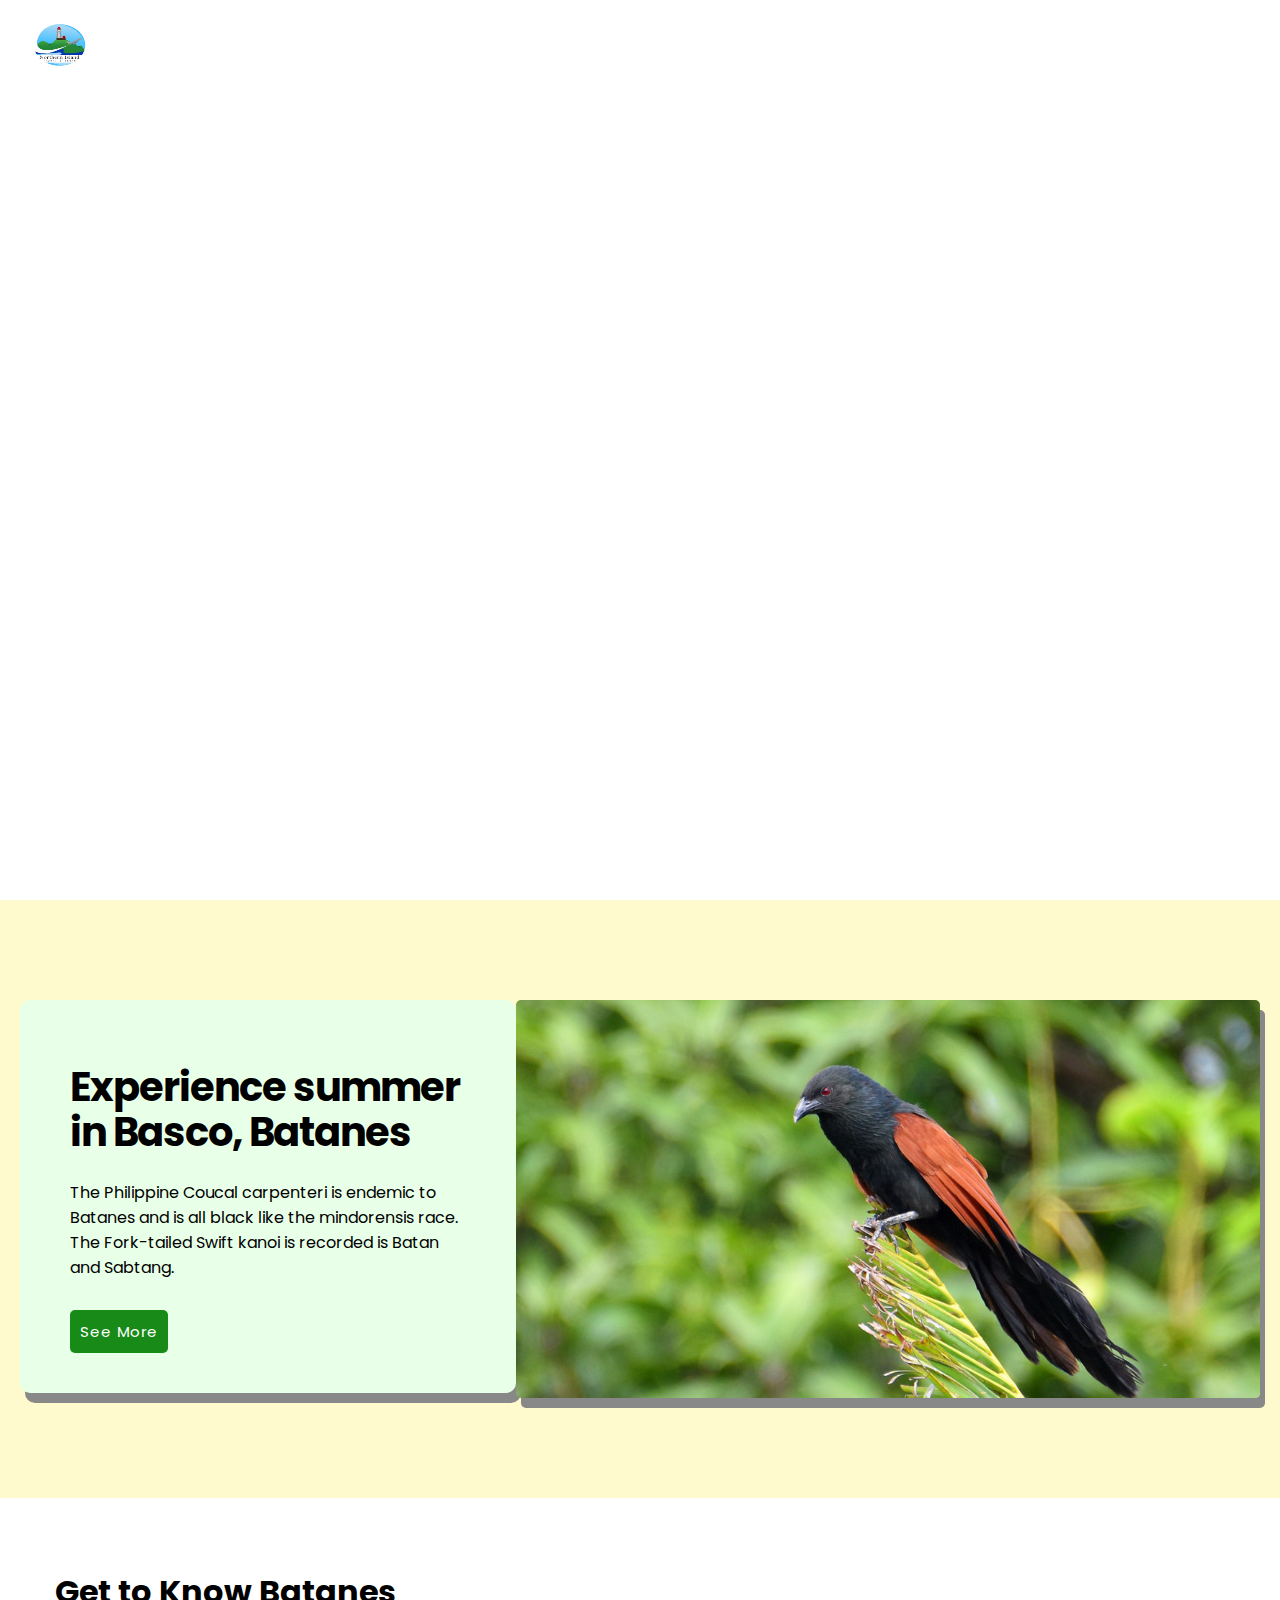
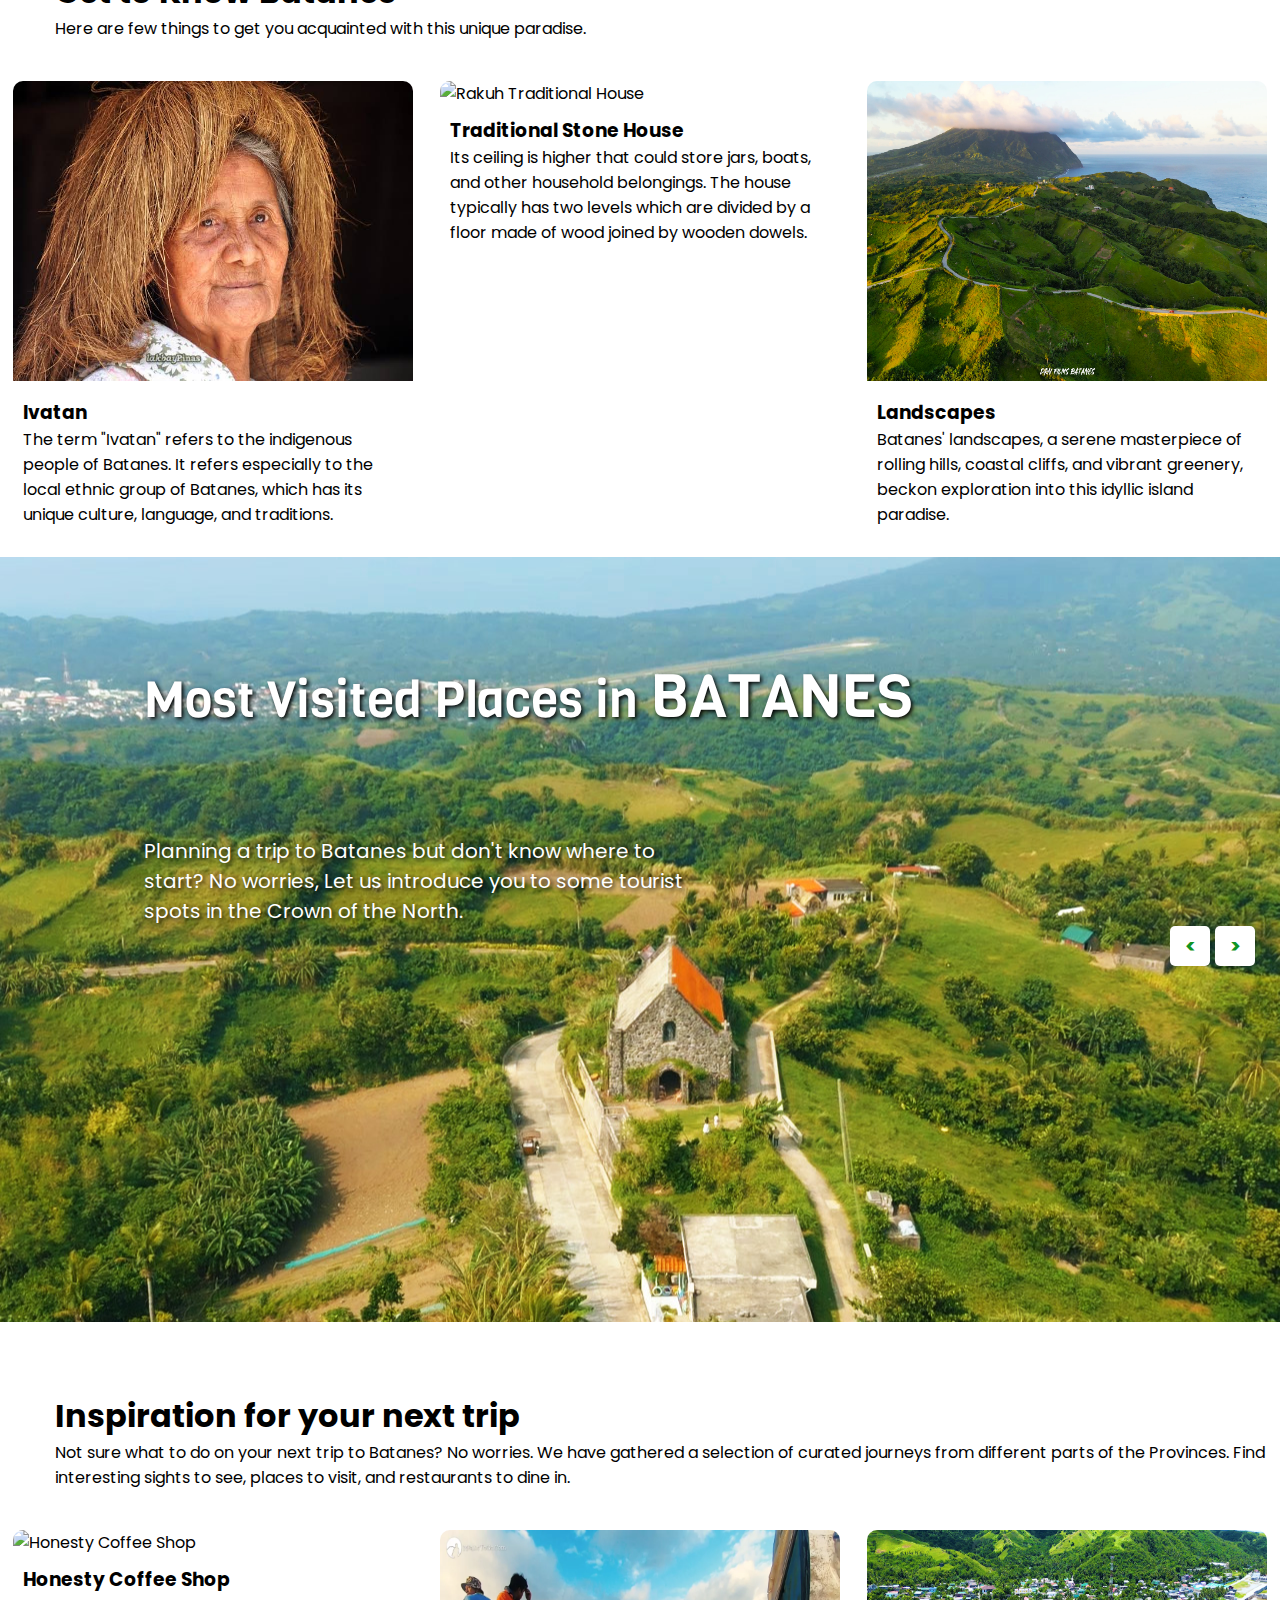
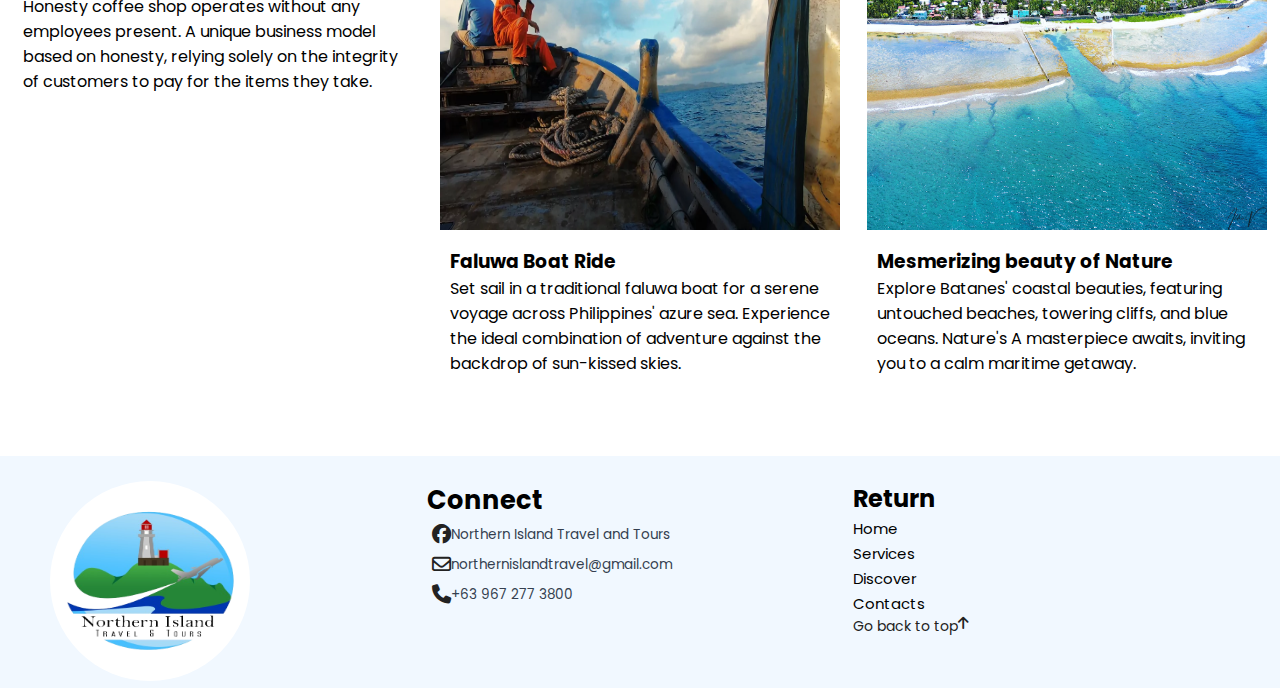
==== index.html @ be134374 "Add files via upload" ====
<!DOCTYPE html>
<html lang="en">

<head>
    <meta charset="UTF-8">
    <meta name="viewport" content="width=device-width, initial-scale=1.0">
    <link rel="icon" href="assets/Inkednorthern_Island__travel_and_tours___logo__1__LI__1_-removebg-preview.png">
    <link rel="stylesheet" href="https://cdnjs.cloudflare.com/ajax/libs/font-awesome/6.5.1/css/all.min.css" />
    <link rel="stylesheet" href="css/general.css">
    <link rel="stylesheet" href="css/index.css">
    <link rel="stylesheet" href="css/footer.css">
    <link rel="stylesheet" href="navbar.css">
    <link rel="stylesheet" href="https://cdn.jsdelivr.net/npm/swiper@11/swiper-bundle.min.css" />
    <script src="script.js" defer></script>
    <title>NORTHERN ISLAND</title>
</head>

<body>
    <nav class="navbar" id="header">
        <div class="navbar-brand">
            <img src="assets/Inkednorthern_Island__travel_and_tours___logo__1__LI__1_-removebg-preview.png" alt="logo"
                class="logo">
            <div class="brand-title">
                <h1>NORTHERN ISLAND</h1>
                <p>Travel and Tours</p>
            </div>
        </div>

        <a href="#" class="toggle-button">
            <span class="bar"></span>
            <span class="bar"></span>
            <span class="bar"></span>
        </a>
        <div class="navbar-links">
            <ul>
                <li><a href="index.html" class="navbtn">HOME</a></li>
                <li><a href="services.html" class="navbtn">SERVICES</a></li>
                <li><a href="contacts.html" class="navbtn">CONTACTS</a></li>
                <li>
                    <a href="#" class="navbtn">DISCOVER</a>
                    <ul class="dropdown" id="dropdown">
                        <li><a href="discover.html" id="dropdown1" class="navbtn">Cafe</a></li>
                        <li><a href="discover-2.html" id="dropdown2" class="navbtn">Foods</a></li>
                    </ul>
                </li>
            </ul>
        </div>
    </nav>


    <div class="hero">
        <video autoplay loop muted src="assets/1227.mp4" class="bg-video"></video>
        <div>
            <h1>
                BATANES
            </h1>
            <p>Home of the winds and waves</p>
        </div>
    </div>
    <div class="places-to-go">
        <img class="animalholder" src="assets/PICTURES/Untitled design.png" alt="Philippine Coucal carpenteri" />
        <div class="infohold">
            <h3>Experience summer in Basco, Batanes</h3>
            <div class="infoaboutbirdie">
                The Philippine Coucal carpenteri is endemic to Batanes and is all
                black like the mindorensis race. The Fork-tailed Swift kanoi is
                recorded is Batan and Sabtang.
            </div>
            <a href="https://avibase.bsc-eoc.org/species.jsp?avibaseid=AA694535C5F9DAE2" target="_blank"><button
                    class="seemore">See More</button></a>
        </div>
    </div>

    <div class="heading">
        <h1>Get to Know Batanes</h1>
        <p>
            Here are few things to get you acquainted with this unique paradise.
        </p>
    </div>
    <div class="card-container">
        <div class="card card-1">
            <div class="pageCard">
                <img src="assets/Batan_view/ybatan.jpg" alt="Ivatan" />
                <!--<i class="fa-regular fa-heart"></i>-->
            </div>
            <div class="card-detail">
                <h3>Ivatan</h3>
                <p>
                    The term "Ivatan" refers to the indigenous people of Batanes.
                    It refers especially to the local ethnic group of Batanes, which has its unique culture, language, and traditions.
                </p>
            </div>
        </div>
        <div class="card card-2">
            <div class="pageCard">
                <img src="assets/sabtang-island.jpg" alt="Rakuh Traditional House" />
                <!--<i class="fa-regular fa-heart"></i>-->
            </div>
            <div class="card-detail">
                <h3> Traditional Stone House</h3>
                <p>
                    Its ceiling is higher that could store jars, boats, and other
                    household belongings. The house typically has two levels which
                    are divided by a floor made of wood joined by wooden dowels.
                </p>
            </div>
        </div>

        <div class="card card-3">
            <div class="pageCard">
                <img src="assets/Batan_view/mahatao.jpg" alt="Mahatao" />
                <!--<i class="fa-regular fa-heart"></i>-->
            </div>
            <div class="card-detail">
                <h3>Landscapes</h3>
                <p>
                    Batanes' landscapes, a serene masterpiece of rolling hills,
                    coastal cliffs, and vibrant greenery, beckon exploration into
                    this idyllic island paradise.
                </p>
            </div>
        </div>
    </div>

    <div class="placestogoforreal" id="backgroundcon">
        <div class="main-text">Most Visited Places in <span>BATANES</span></div>
        <div class="paragraph-3rdsec">
            Planning a trip to Batanes but don't know where to start? No worries,
            Let us introduce you to some tourist spots in the Crown of
            the North.
        </div>

        <div class="slider">
            <div class="list">
                <div class="item"></div>
                <div class="item"></div>
                <div class="item"></div>
                <div class="item"></div>
            </div>
            <div class="buttons">
                <button id="prev">&#60;</button>
                <button id="next">&#62;</button>
            </div>
        </div>
    </div>

    <div class="heading">
        <h1>Inspiration for your next trip
        </h1>
        <p>
            Not sure what to do on your next trip to Batanes? No worries. We have gathered a selection of curated
            journeys from different parts of the Provinces. Find interesting sights to see, places to visit, and
            restaurants to dine in.
        </p>
    </div>


    <div class="card-container">
        <div class="card card-1">
            <div class="pageCard">
                <img src="assets/Batan_view/Honnesty_Coffee_Shop.jpg" alt="Honesty Coffee Shop" />
                <!--<i class="fa-regular fa-heart"></i>-->
            </div>
            <div class="card-detail">
                <h3>Honesty Coffee Shop</h3>
                <p>
                    Honesty coffee shop operates without any employees present. A unique business
                    model based on honesty, relying solely on the integrity of customers to pay for the items they take. 
                </p>
            </div>
        </div>
        <div class="card card-2">
            <div class="pageCard-container">
                <div class="pageCard">
                    <img src="assets/Batan_view/falowaboat.webp" alt="Faluwa Boat Ride" />
                    <!--<i class="fa-regular fa-heart"></i>-->
                </div>
                <div class="card-detail">
                    <h3>Faluwa Boat Ride</h3>
                    <p>
                        Set sail in a traditional faluwa boat for a serene voyage across Philippines' azure sea.
                        Experience the ideal combination of adventure against the backdrop of sun-kissed skies.
                    </p>
                </div>
            </div>
        </div>
        <div class="card card-3">
            <div class="pageCard-container">
                <div class="pageCard">
                    <img src="assets/Batan_view/karagatam5.jpg" alt="Coastline" />
                    <!--<i class="fa-regular fa-heart"></i>-->
                </div>
                <div class="card-detail">
                    <h3>Mesmerizing beauty of Nature</h3>
                    <p>
                        Explore Batanes' coastal beauties, featuring untouched beaches, towering cliffs, and blue oceans.
                        Nature's A masterpiece awaits, inviting you to a calm maritime getaway.
                        
                    </p>
                </div>
            </div>
        </div>
    </div>
    

    <footer class="grid footer">
        <span class="logo-container">
        <img src="assets/Inkednorthern_Island__travel_and_tours___logo__1__LI__1_-removebg-preview.png" alt="logo"
          class="logo" />
        </span>
        <span class="connect">
          <h3>Connect</h3>
          <div class="contacts">
            <a href="https://www.facebook.com/northernislandtravelandtours" class="icon" target="_blank">
              <i class="fa-brands fa-facebook"></i>
              <p>Northern Island Travel and Tours</p>
            </a>
            <a href="mailto:northernislandtravel@gmail.com" class="icon">
              <i class="fa-regular fa-envelope"></i>
              <p>northernislandtravel@gmail.com</p>
            </a>
            <a href="tel:+63 967 277 3800" class="icon">
              <i class="fa-solid fa-phone"></i>
              <p>+63 967 277 3800</p>
            </a>
          </div>
        </span>
       
        <span class="footer-navigation">
          <h2>Return</h2>
          <ul>
            <li><a href="index.html">Home</a></li>
            <li><a href="services.html">Services</a></li>
            <li><a href="discover.html">Discover</a></li>
            <li><a href="contacts.html">Contacts</a></li>
            <a href="#top" class="to-top">
                <p>Go back to top</p>
                <i class="fa-solid fa-arrow-up"></i>
              </a>
          </ul>
        </span>
        
      </footer>
      <!-- FOOTER-END -->


      <!--<div class="map">
        <iframe
          src="https://www.google.com/maps/embed?pb=!1m14!1m8!1m3!1d477758.9539841736!2d121.5779494!3d20.6902435!3m2!1i1024!2i768!4f13.1!3m3!1m2!1s0x3479eeabb11a099d%3A0x997d76a08ce8079f!2sBatanes!5e0!3m2!1sen!2sph!4v1705649839752!5m2!1sen!2sph"
          width="500" height="300" style="border:0;" allowfullscreen="" loading="lazy"
          referrerpolicy="no-referrer-when-downgrade"></iframe>
      </div>-->
</body>

</html>
---- css/general.css ----
@import url('https://fonts.googleapis.com/css2?family=Poppins&display=swap');
@import url('https://fonts.googleapis.com/css2?family=Poppins&family=Ultra&display=swap');
@import url('https://fonts.googleapis.com/css2?family=Poppins&family=Ultra&family=Viga&display=swap');
@import url('https://fonts.googleapis.com/css2?family=Montserrat+Alternates&display=swap');

*{
    box-sizing: border-box;
    padding: 0%;
    margin: 0%;
    font-family: 'Poppins', sans-serif;
}
body{
    display: flex;
    flex-direction: column;
}

body::-webkit-scrollbar {
    margin: 0rem;
}
---- css/index.css ----
.hero{
    width: 100%;
    height:100vh;
    position: relative;
    padding: 0.5%;
    display: flex;
    align-items: center;
    justify-content: center;
    color: white;
}

.hero div h1,
.hero div p {
    text-align: center;
}

.hero div h1 {
    font-size: 9rem;
    margin-bottom: -30px;
    cursor: default;
    font-family: 'Poppins', sans-serif;
    font-family: 'Ultra', serif;
    font-family: 'Viga', sans-serif;
}

.bg-video {
    position: absolute;
    right: 0;
    bottom: 0;
    z-index: -1;
}

@media screen and (min-width: 2080px) {
    .bg-video {
        width: 100%;
    }

    .hero div h1 {
        font-size: 2rem;
        margin-bottom: -30px;
        cursor: default;
        font-family: 'Poppins', sans-serif;
        font-family: 'Ultra', serif;
        font-family: 'Viga', sans-serif;
    }
}

@media screen and (max-width: 800px) {
    .hero div h1 {
        margin-bottom: 0px;
        font-size: 2rem;
        cursor: default;
        font-family: 'Poppins', sans-serif;
        font-family: 'Ultra', serif;
        font-family: 'Viga', sans-serif;
    }

    .hero div p {
        font-size: 1rem;
    }
}


/*experience summer section*/

.places-to-go {
    background-color: lemonchiffon;
    width: 100%;
    padding: 100px 20px;
    text-align: center;
    display: flex;
    flex-direction: row-reverse;
}

.places-to-go h2 {
    font-size: 80px;
    margin-top: 10px;
}

.places-to-go p {
    font-size: 15px;
}

.animalholder {
    width: 60%;
    height: 100%;
    border-radius: 5px;
    z-index: 6;
    box-shadow: 5px 10px #888888;
    flex: 1;
}

.infohold {
    background-color: #e8ffe8;
    border-radius: 10px;
    text-align: start;
    padding: 40px 50px;
    flex: 1;
    z-index: 4;
    height: 100%;
    box-shadow: 5px 10px #888888;
}

.infohold h3 {
    font-size: 40px;
    margin-top: 25px;
    letter-spacing: -1px;
    line-height: 45px;
}

.infohold .infoaboutbirdie {
    margin-top: 25px;
}

.infohold .seemore {
    padding: 10px;
    margin-top: 30px;
    background-color: #178a17;
    border: 0;
    border-radius: 5px;
    font-size: 15px;
    color: white;
    letter-spacing: 1px;
}

@media screen and (max-width: 1200px) {
    .places-to-go {
        flex-direction: column;
    }

    .infohold .seemore {
        margin-bottom: 40px;
    }

    .animalholder {
        width: 100%;
    }

    .infohold h3 {
        font-size: 30px;
        margin-top: 25px;
        letter-spacing: -1px;
    }
}


/* 3 cards */
.heading{
    margin-top: 70px;
    margin-left: 55px;
}
.card-container {
    margin-top: 20px;
    display: flex;
    flex-direction: row;
    justify-content: space-around;
}

.card {
    width: 400px;
    margin: 20px 10px;
    border-radius: 10px 10px 10px 10px;
}

.pageCard img {
    height: 300px;
    width: 400px;
    border-radius: 10px 10px 0px 0px;
}
.card-detail{
    padding: 10px;
}

@media screen and (max-width: 1200px) {
    .card-container {
        display: flex;
        flex-direction: column;
        justify-content: space-around;
    }

    .card {
        margin-left: auto;
        margin-right: auto;
    }


    .pageCard img {
        border-radius: 10px 10px 0px 0px;
    }
}

.placestogoforreal{
    background-image: url('../assets/Batan_view/chgurch.jpg');
    background-position: center;
    width: 100%;
    height: 85vh;
    padding: 0px 20px;
    background-color: rgba(255, 255, 255, 0.2);
    transition: 0.5s;
}

.slider{
    width: 100%;
    height: 700px;
    position: relative;
}

.main-text{
    padding: 8% 10%;
    font-size: 50px;
    color: white;
    font-family: 'Poppins', sans-serif;
    font-family: 'Ultra', serif;
    font-family: 'Viga', sans-serif;
    text-shadow: 2px 2px 4px #000000;
}
.main-text span{
    font-family: 'Poppins', sans-serif;
    font-family: 'Ultra', serif;
    font-family: 'Viga', sans-serif;
    font-size: 60px;
}
.paragraph-3rdsec{
    margin: 0 10%;
    width: 45%;
    font-size: 20px;
    color: white;
    text-shadow: 2px 2px 5px #000000;
}
.buttons button{
    width: 40px;
    height: 40px;
    background-color: white;
    border-radius: 5px;
    color: #109424;
    border: none;
    font-size: 20px;
    margin-right: 5px;
    font-weight: bold;
    
}
.buttons{
    display: flex;
    justify-content: end;
}
@media screen and (max-width: 1200px) {
    .main-text{
        padding: 4% 5%;
        font-size: 30px;
        text-shadow: 2px 2px 4px #000000;
    }
    .main-text span{
        font-size: 40px;
    }
    .paragraph-3rdsec{
        margin: 0 5%;
        width: 70%;
        font-size: 20px;
        color: white;
        text-shadow: 2px 2px 5px #000000;
    }
}
---- css/footer.css ----
.grid{
    margin-top: 50px;
    display: flex;
}
.footer{
    background-color: #F1F8FF;
    padding-top: 25px;
}

.logo-container{
    flex: 1;

}
.footer .logo{
    margin-left: 50px;
    height: 200px;
    width: 200px;
}

.connect{
    flex: 1;
}

.connect h3{
    font-size: 1.6rem;
}

.contacts{
    flex: 1;
    display: flex;
    flex-direction: column;
}

.contacts .icon{
    display: flex;
    align-items: center;
    text-decoration: none;
    color: #222222;
    margin: 5px;
}

.contacts .icon:hover{
    cursor: pointer;
    transform: translateY(-2px);
    transition: 0.3s ease-in-out;
}

.contacts .icon i {
    font-size: 1.2rem;
}

.contacts .icon p{
    font-size: 0.85rem;
    color: #343F4F;
}

.to-top{
    display: flex;
    font-size: 14px;
    text-decoration: none;
    color: #222222;
}
.map{
    grid-column: 7;
    margin-top: 20px;
}
.footer-navigation{
    flex: 1;
}
.footer-navigation ul li{
    list-style-type: none;
}
.footer-navigation ul li a{
    font-size: 15px;
    text-decoration: none;
    color: black;
    transition: 0.5s;
}
.footer-navigation ul li a:hover{
    font-size: 18px;
    border-bottom: 3px solid grey;
}
.to-top:hover{
    font-size: 18px;
    transition: 0.5s;
    border-bottom: 3px solid grey;
}



@media screen and (max-width: 1200px) {
    .grid{
        display: flex;
        flex-direction: column;
        align-items: center;
    }

    .footer-navigation{
        margin-top: 20px;
        margin-bottom: 50px;
    }
}
---- navbar.css ----
.navbar {
    position: fixed;
    top: 0;
    height: 90px;
    left: 0;
    width: 100%;
    display: flex;
    justify-content: space-between;
    align-items: center;
    background-color: #fff;
    background: none;
    color: white;
    padding: 30px;
    z-index: 1000;
}

.navbar-white {
    position: relative;
    width: 100%;
    display: flex;
    justify-content: space-between;
    align-items: center;
    background-color: white;
    color: black;
    padding: 30px;
    z-index: 1000;
}

.logo {
    height: 60px;
    width: 60px;
    margin-right: 10px;
    border-radius: 100%;
    background-color: white;
}

.navbar-brand {
    display: flex;
}

.brand-title {
    display: flex;
    flex-direction: column;
}

.brand-title h1 {
    font-size: 1.5rem;
    margin-bottom: -10px;
    margin-top: 2.5px;
}

.navbar-links {
    height: 190%;
    float: right;
}

.navbar-links ul {
    display: flex;
    margin: 0;
    padding: 0;
}

.navbar-links li {
    list-style: none;
}



.navbar-links-white {
    height: 100%;
    float: right;
}

.navbar-links-white ul {
    display: flex;
    margin: 0;
    padding: 0;
}

.navbar-links-white li {
    list-style: none;
}

.navbtn {
    display: block;
    text-decoration: none;
    color: white;
    padding: 1rem;
}

.navbtn-white {
    display: block;
    text-decoration: none;
    color: black;
    padding: 1rem;
}

.navbar-links li:hover {
    text-decoration: underline;
    color: #fff;
    border-radius: 10px;
    transition: 300ms;
}

.navbar-links-white li:hover {
    text-decoration: underline;
    color: #fff;
    border-radius: 10px;
    transition: 300ms;
}


.toggle-button {
    position: absolute;
    top: .75rem;
    right: 1rem;
    display: none;
    flex-direction: column;
    justify-content: space-between;
    width: 30px;
    height: 21px;
}

ul .dropdown {
    position: absolute;
    z-index: 999;
    display: none;
}

ul li:hover ul.dropdown {
    display: block;
}

ul .dropdown li {
    flex-direction: column;
    margin: 0 auto;
}

.toggle-button .bar {
    height: 3px;
    width: 100%;
    background-color: white;
    border-radius: 10px;
}

@media (max-width: 800px) {
    .navbar {
        padding: 0.75px;
        flex-direction: column;
        align-items: flex-start;
    }

    .toggle-button {
        display: flex;
    }

    .navbar-links {
        display: none;
        width: 100%;
    }

    .navbar-links ul {
        width: 100%;
        flex-direction: column;
    }

    .navbar-links ul li {
        text-align: left;
    }

    .navbar-links ul li a {
        padding: .5rem 1rem;
    }

    .navbar-links.active {
        display: flex;
    }
}
@media (max-width: 800px) {
    .navbar-white {
        padding: 0.75px;
        flex-direction: column;
        align-items: flex-start;
    }

    .toggle-button {
        display: flex;
    }

    .navbar-links-white {
        display: none;
        width: 100%;
    }

    .navbar-links-white ul {
        width: 100%;
        flex-direction: column;
    }

    .navbar-links-white ul li {
        text-align: left;
    }

    .navbar-links-white ul li a {
        padding: .5rem 1rem;
    }

    .navbar-links-white.active {
        display: flex;
    }
    .toggle-button .bar {
        height: 3px;
        width: 100%;
        background-color: black;
        border-radius: 10px;
    }
}
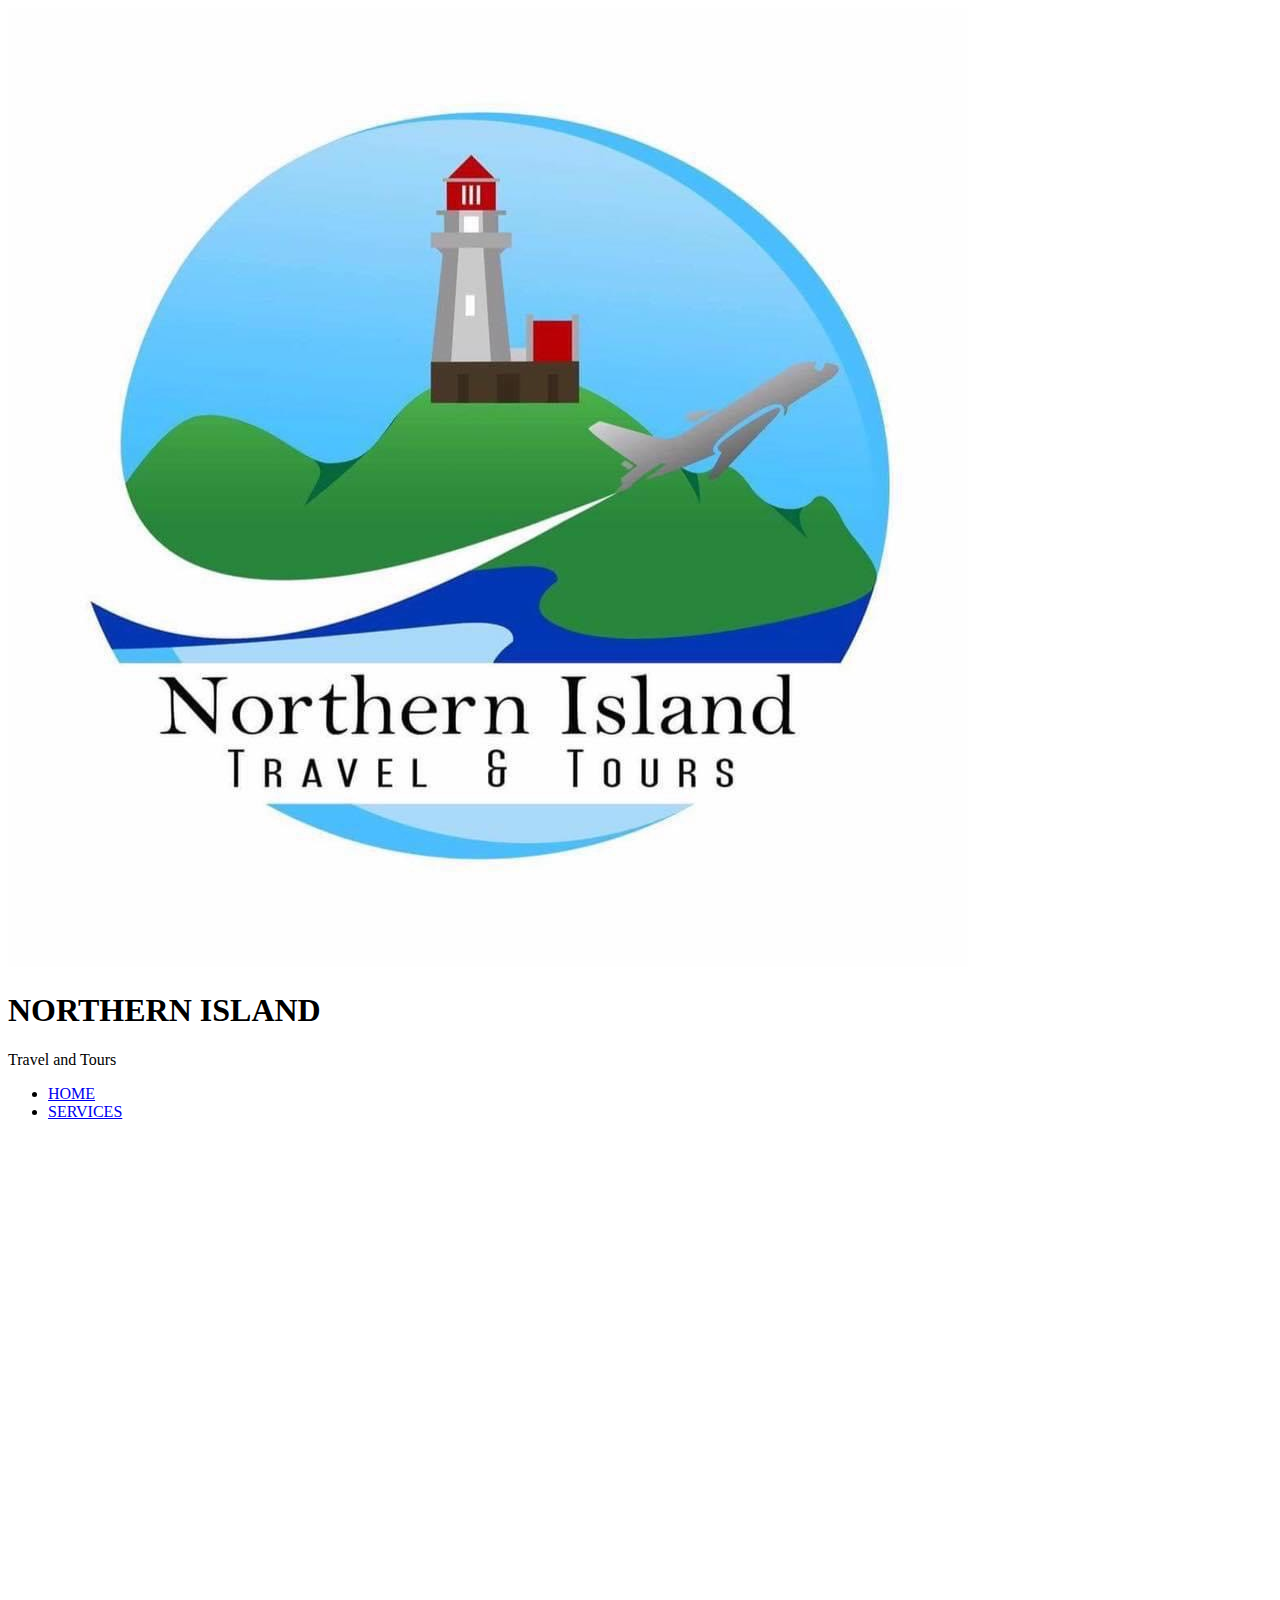
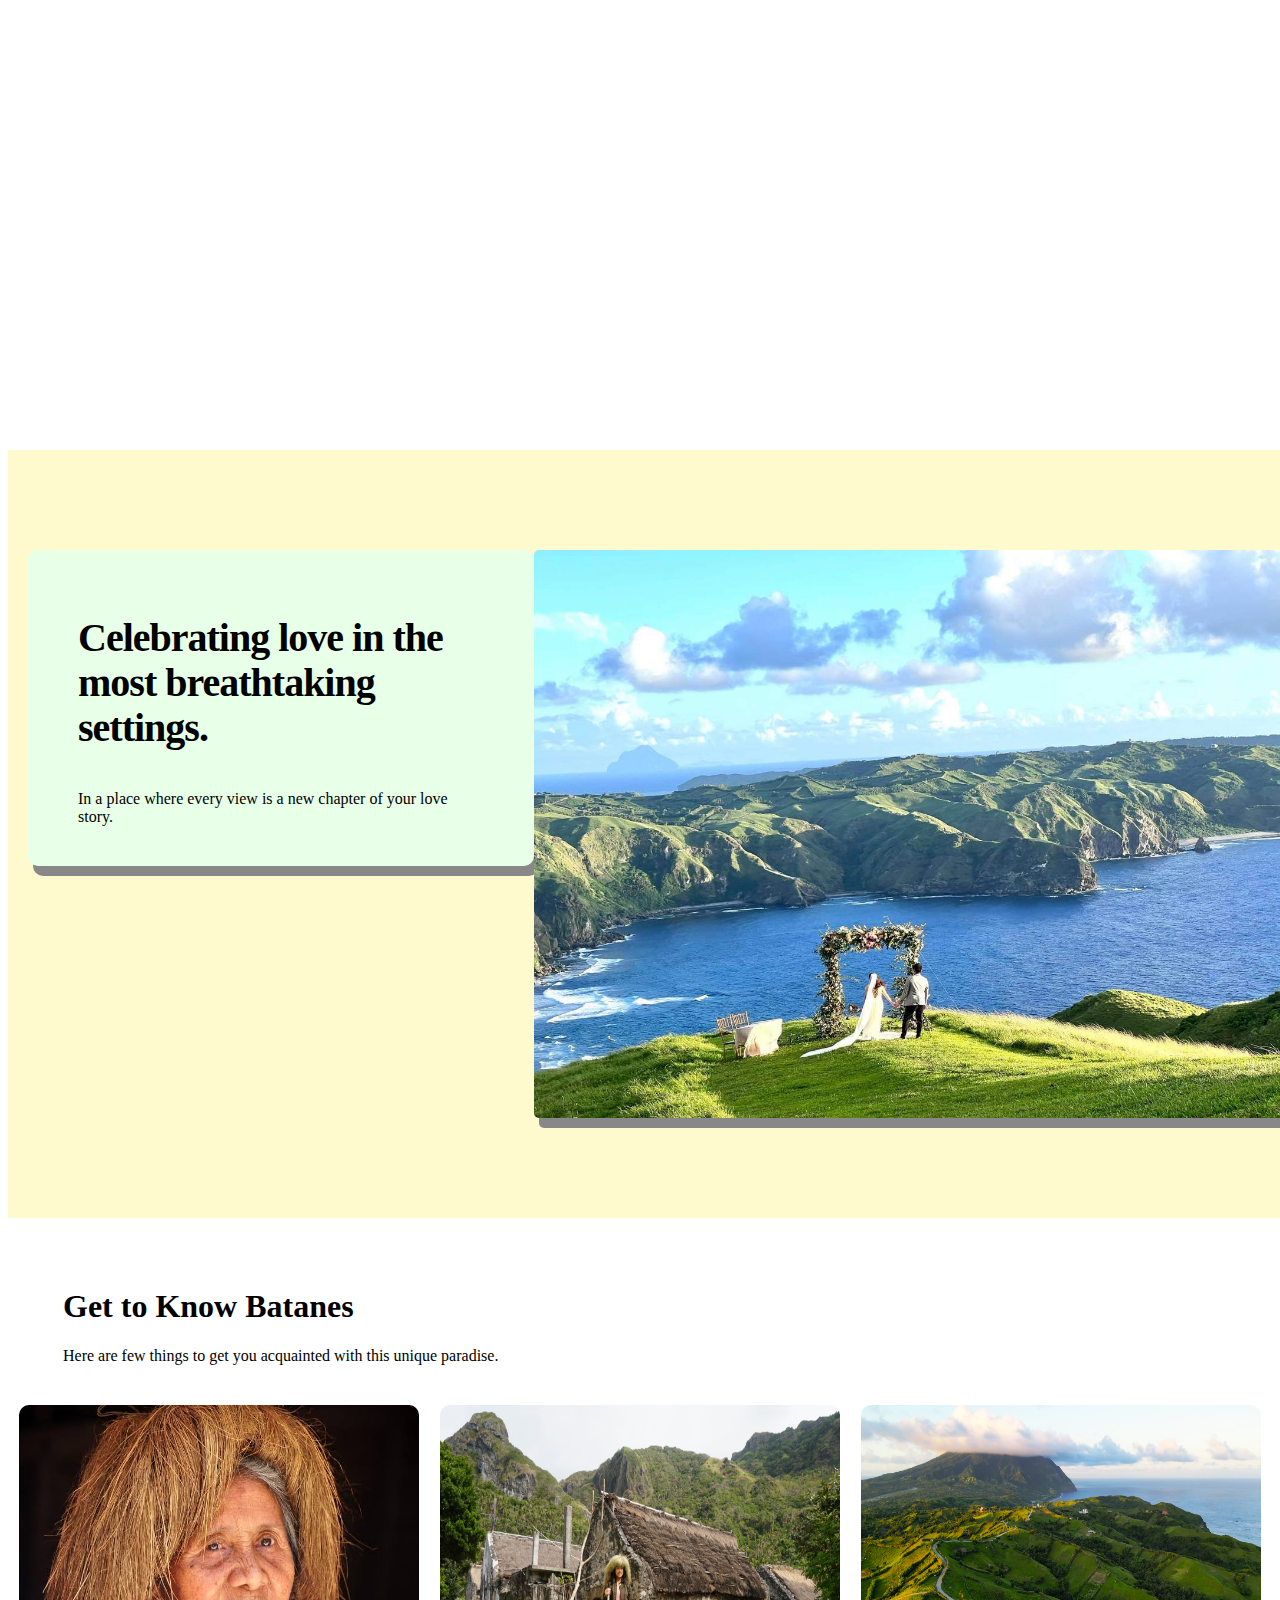
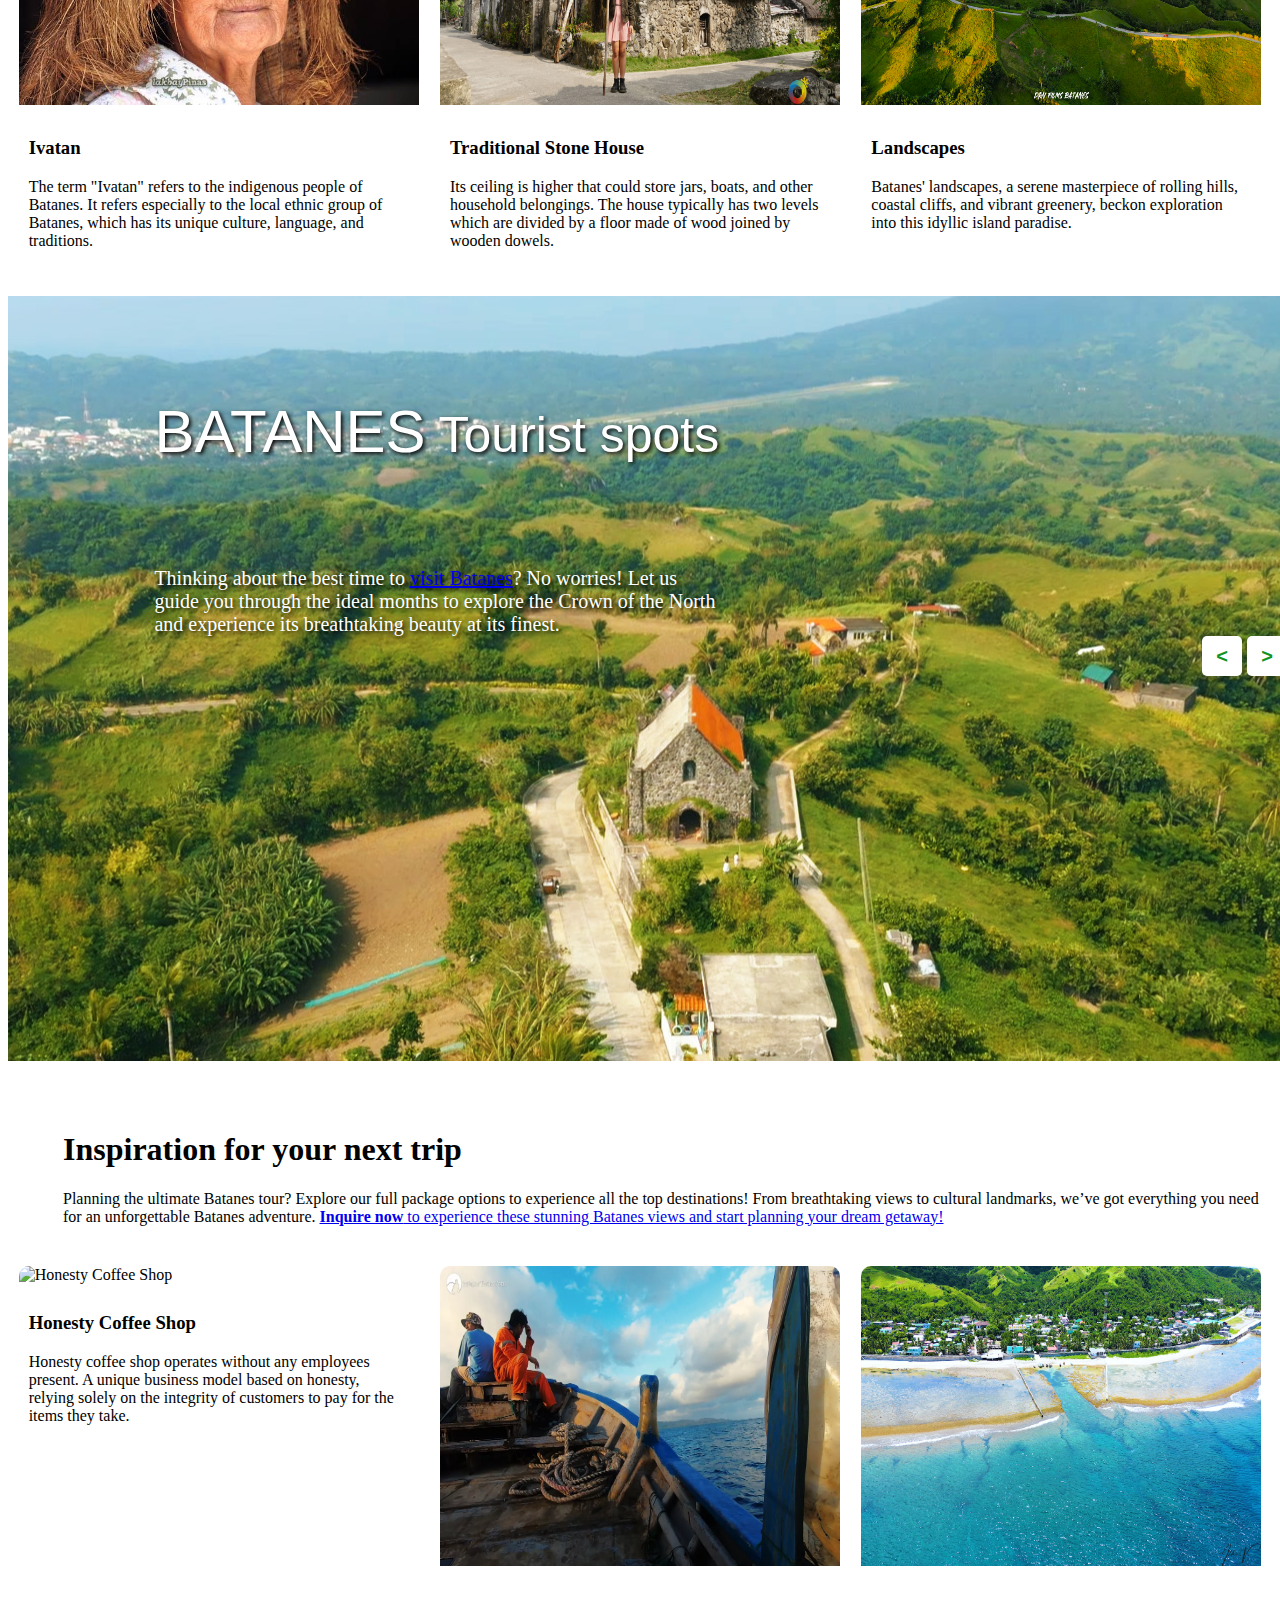
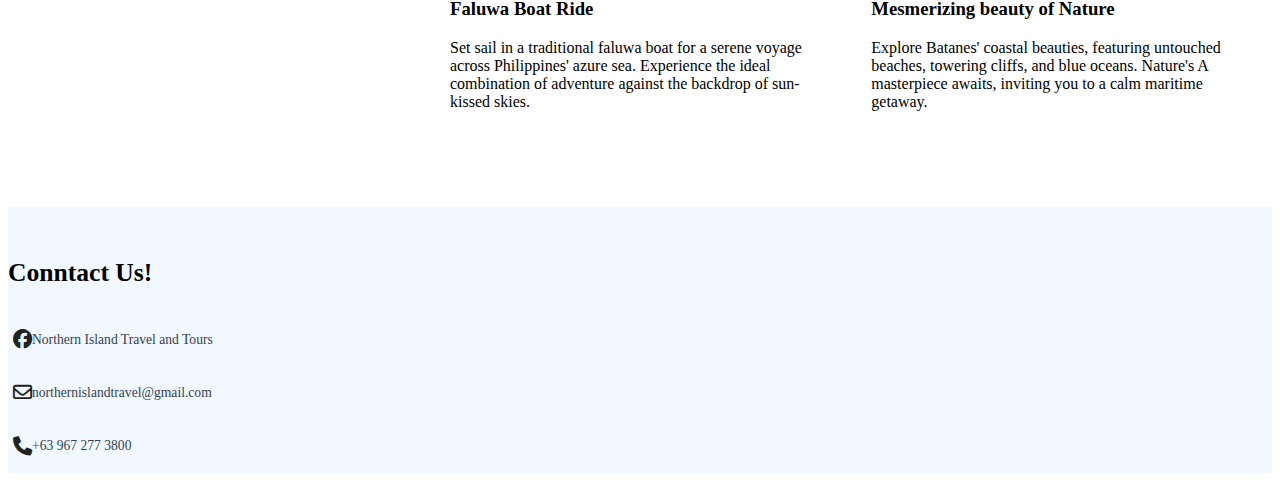
==== commit 1937b399: "Update index.html" ====
--- a/index.html
+++ b/index.html
@@ -4,25 +4,31 @@
 <head>
     <meta charset="UTF-8">
     <meta name="viewport" content="width=device-width, initial-scale=1.0">
+    <link rel="preconnect" href="https://fonts.googleapis.com">     <!--This is for the font style of the Header "NORTHERN ISLAND TRAVEL & TOURS"-->
+    <link rel="preconnect" href="https://fonts.gstatic.com" crossorigin> <!--This is for the font style of the Header "NORTHERN ISLAND TRAVEL & TOURS"--> 
+    <link href="https://fonts.googleapis.com/css2?family=DM+Sans:ital,opsz,wght@0,9..40,100..1000;1,9..40,100..1000&display=swap" rel="stylesheet"> <!--This is for the font style of the Header "NORTHERN ISLAND TRAVEL & TOURS"-->
+
+    <link rel="stylesheet" href="css/index.css">
+    <link rel="stylesheet" href="css/footer.css">
+    <link rel="stylesheet" href="css/navbar.css">
+    <link rel="stylesheet" href="CSS/general.css">
+
+    <!--This is line 3 below connection is for the icons in the footer-->
+    <link rel="stylesheet" href="https://cdn.jsdelivr.net/npm/swiper@11/swiper-bundle.min.css" />
     <link rel="icon" href="assets/Inkednorthern_Island__travel_and_tours___logo__1__LI__1_-removebg-preview.png">
     <link rel="stylesheet" href="https://cdnjs.cloudflare.com/ajax/libs/font-awesome/6.5.1/css/all.min.css" />
-    <link rel="stylesheet" href="css/general.css">
-    <link rel="stylesheet" href="css/index.css">
-    <link rel="stylesheet" href="css/footer.css">
-    <link rel="stylesheet" href="navbar.css">
-    <link rel="stylesheet" href="https://cdn.jsdelivr.net/npm/swiper@11/swiper-bundle.min.css" />
     <script src="script.js" defer></script>
-    <title>NORTHERN ISLAND</title>
+    <title>NORTHERN ISLAND TRAVEL & TOURS</title>
 </head>
 
 <body>
     <nav class="navbar" id="header">
         <div class="navbar-brand">
-            <img src="assets/Inkednorthern_Island__travel_and_tours___logo__1__LI__1_-removebg-preview.png" alt="logo"
+            <img src="assets/Updates/northern-logo.jpeg" alt="logo"
                 class="logo">
             <div class="brand-title">
                 <h1>NORTHERN ISLAND</h1>
-                <p>Travel and Tours</p>
+                <p class="tat">Travel and Tours</p>
             </div>
         </div>
 
@@ -32,17 +38,10 @@
             <span class="bar"></span>
         </a>
         <div class="navbar-links">
-            <ul>
+            <ul class="choices">
                 <li><a href="index.html" class="navbtn">HOME</a></li>
                 <li><a href="services.html" class="navbtn">SERVICES</a></li>
-                <li><a href="contacts.html" class="navbtn">CONTACTS</a></li>
-                <li>
-                    <a href="#" class="navbtn">DISCOVER</a>
-                    <ul class="dropdown" id="dropdown">
-                        <li><a href="discover.html" id="dropdown1" class="navbtn">Cafe</a></li>
-                        <li><a href="discover-2.html" id="dropdown2" class="navbtn">Foods</a></li>
-                    </ul>
-                </li>
+                
             </ul>
         </div>
     </nav>
@@ -58,16 +57,12 @@
         </div>
     </div>
     <div class="places-to-go">
-        <img class="animalholder" src="assets/PICTURES/Untitled design.png" alt="Philippine Coucal carpenteri" />
+        <img class="animalholder" src="assets/Wedding/better1.jpg" alt="wedding in Marlboro hills" />
         <div class="infohold">
-            <h3>Experience summer in Basco, Batanes</h3>
+            <h3>Celebrating love in the most breathtaking settings.</h3>
             <div class="infoaboutbirdie">
-                The Philippine Coucal carpenteri is endemic to Batanes and is all
-                black like the mindorensis race. The Fork-tailed Swift kanoi is
-                recorded is Batan and Sabtang.
-            </div>
-            <a href="https://avibase.bsc-eoc.org/species.jsp?avibaseid=AA694535C5F9DAE2" target="_blank"><button
-                    class="seemore">See More</button></a>
+                In a place where every view is a new chapter of your love story.
+            </div>
         </div>
     </div>
 
@@ -123,11 +118,10 @@
     </div>
 
     <div class="placestogoforreal" id="backgroundcon">
-        <div class="main-text">Most Visited Places in <span>BATANES</span></div>
+        <div class="main-text"><span>BATANES</span> Tourist spots</div>
         <div class="paragraph-3rdsec">
-            Planning a trip to Batanes but don't know where to start? No worries,
-            Let us introduce you to some tourist spots in the Crown of
-            the North.
+            Thinking about the best time to <a href="https://www.facebook.com/northernislandtravelandtours">visit Batanes</a>? No worries! 
+            Let us guide you through the ideal months to explore the Crown of the North and experience its breathtaking beauty at its finest.
         </div>
 
         <div class="slider">
@@ -145,12 +139,11 @@
     </div>
 
     <div class="heading">
-        <h1>Inspiration for your next trip
-        </h1>
+        <h1>Inspiration for your next trip</h1>
         <p>
-            Not sure what to do on your next trip to Batanes? No worries. We have gathered a selection of curated
-            journeys from different parts of the Provinces. Find interesting sights to see, places to visit, and
-            restaurants to dine in.
+            Planning the ultimate Batanes tour? Explore our full package options to experience all the top destinations!
+            From breathtaking views to cultural landmarks, we’ve got everything you need for an unforgettable Batanes adventure.
+            <a href="https://www.facebook.com/northernislandtravelandtours"><b>Inquire now</b>  to experience these stunning Batanes views and start planning your dream getaway!</a> 
         </p>
     </div>
 
@@ -204,12 +197,8 @@
     
 
     <footer class="grid footer">
-        <span class="logo-container">
-        <img src="assets/Inkednorthern_Island__travel_and_tours___logo__1__LI__1_-removebg-preview.png" alt="logo"
-          class="logo" />
-        </span>
         <span class="connect">
-          <h3>Connect</h3>
+          <h3>Conntact Us!</h3>
           <div class="contacts">
             <a href="https://www.facebook.com/northernislandtravelandtours" class="icon" target="_blank">
               <i class="fa-brands fa-facebook"></i>
@@ -225,31 +214,7 @@
             </a>
           </div>
         </span>
-       
-        <span class="footer-navigation">
-          <h2>Return</h2>
-          <ul>
-            <li><a href="index.html">Home</a></li>
-            <li><a href="services.html">Services</a></li>
-            <li><a href="discover.html">Discover</a></li>
-            <li><a href="contacts.html">Contacts</a></li>
-            <a href="#top" class="to-top">
-                <p>Go back to top</p>
-                <i class="fa-solid fa-arrow-up"></i>
-              </a>
-          </ul>
-        </span>
-        
-      </footer>
-      <!-- FOOTER-END -->
-
-
-      <!--<div class="map">
-        <iframe
-          src="https://www.google.com/maps/embed?pb=!1m14!1m8!1m3!1d477758.9539841736!2d121.5779494!3d20.6902435!3m2!1i1024!2i768!4f13.1!3m3!1m2!1s0x3479eeabb11a099d%3A0x997d76a08ce8079f!2sBatanes!5e0!3m2!1sen!2sph!4v1705649839752!5m2!1sen!2sph"
-          width="500" height="300" style="border:0;" allowfullscreen="" loading="lazy"
-          referrerpolicy="no-referrer-when-downgrade"></iframe>
-      </div>-->
+    </footer>
 </body>
 
-</html>+</html>
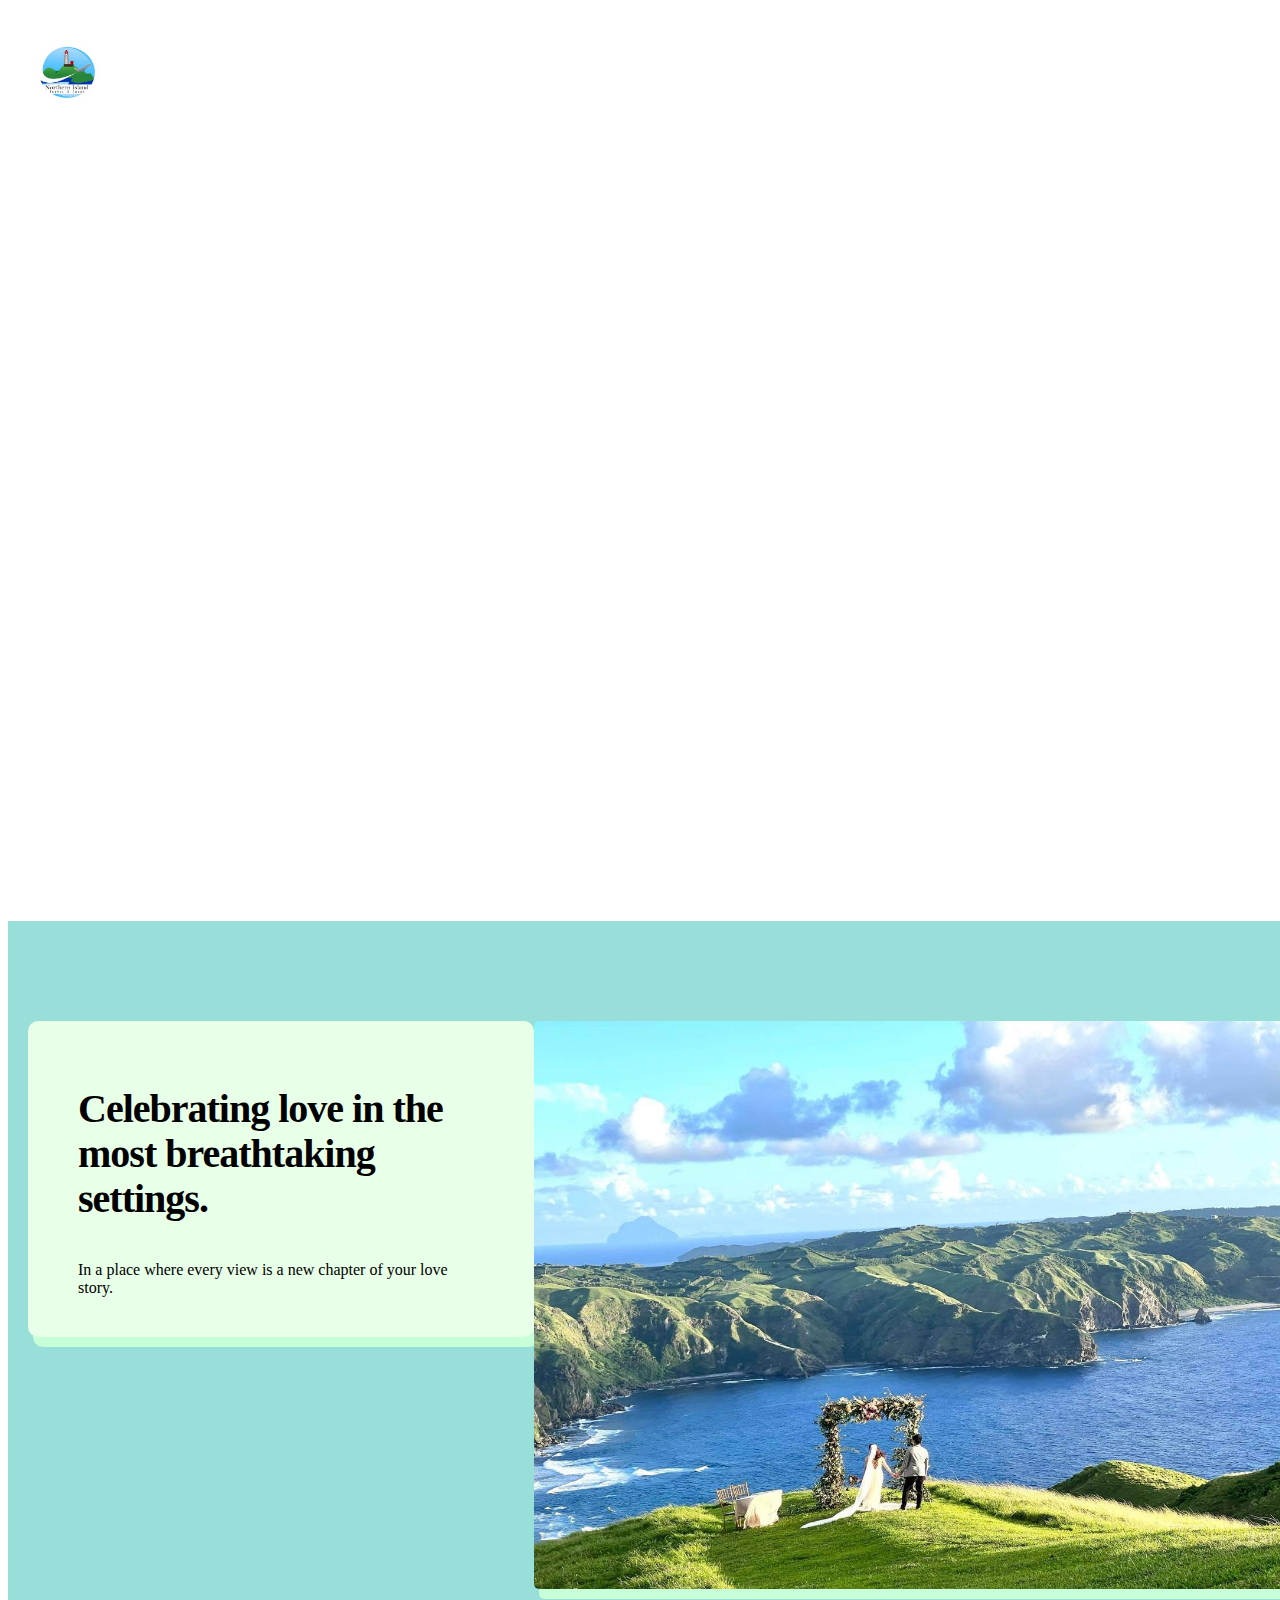
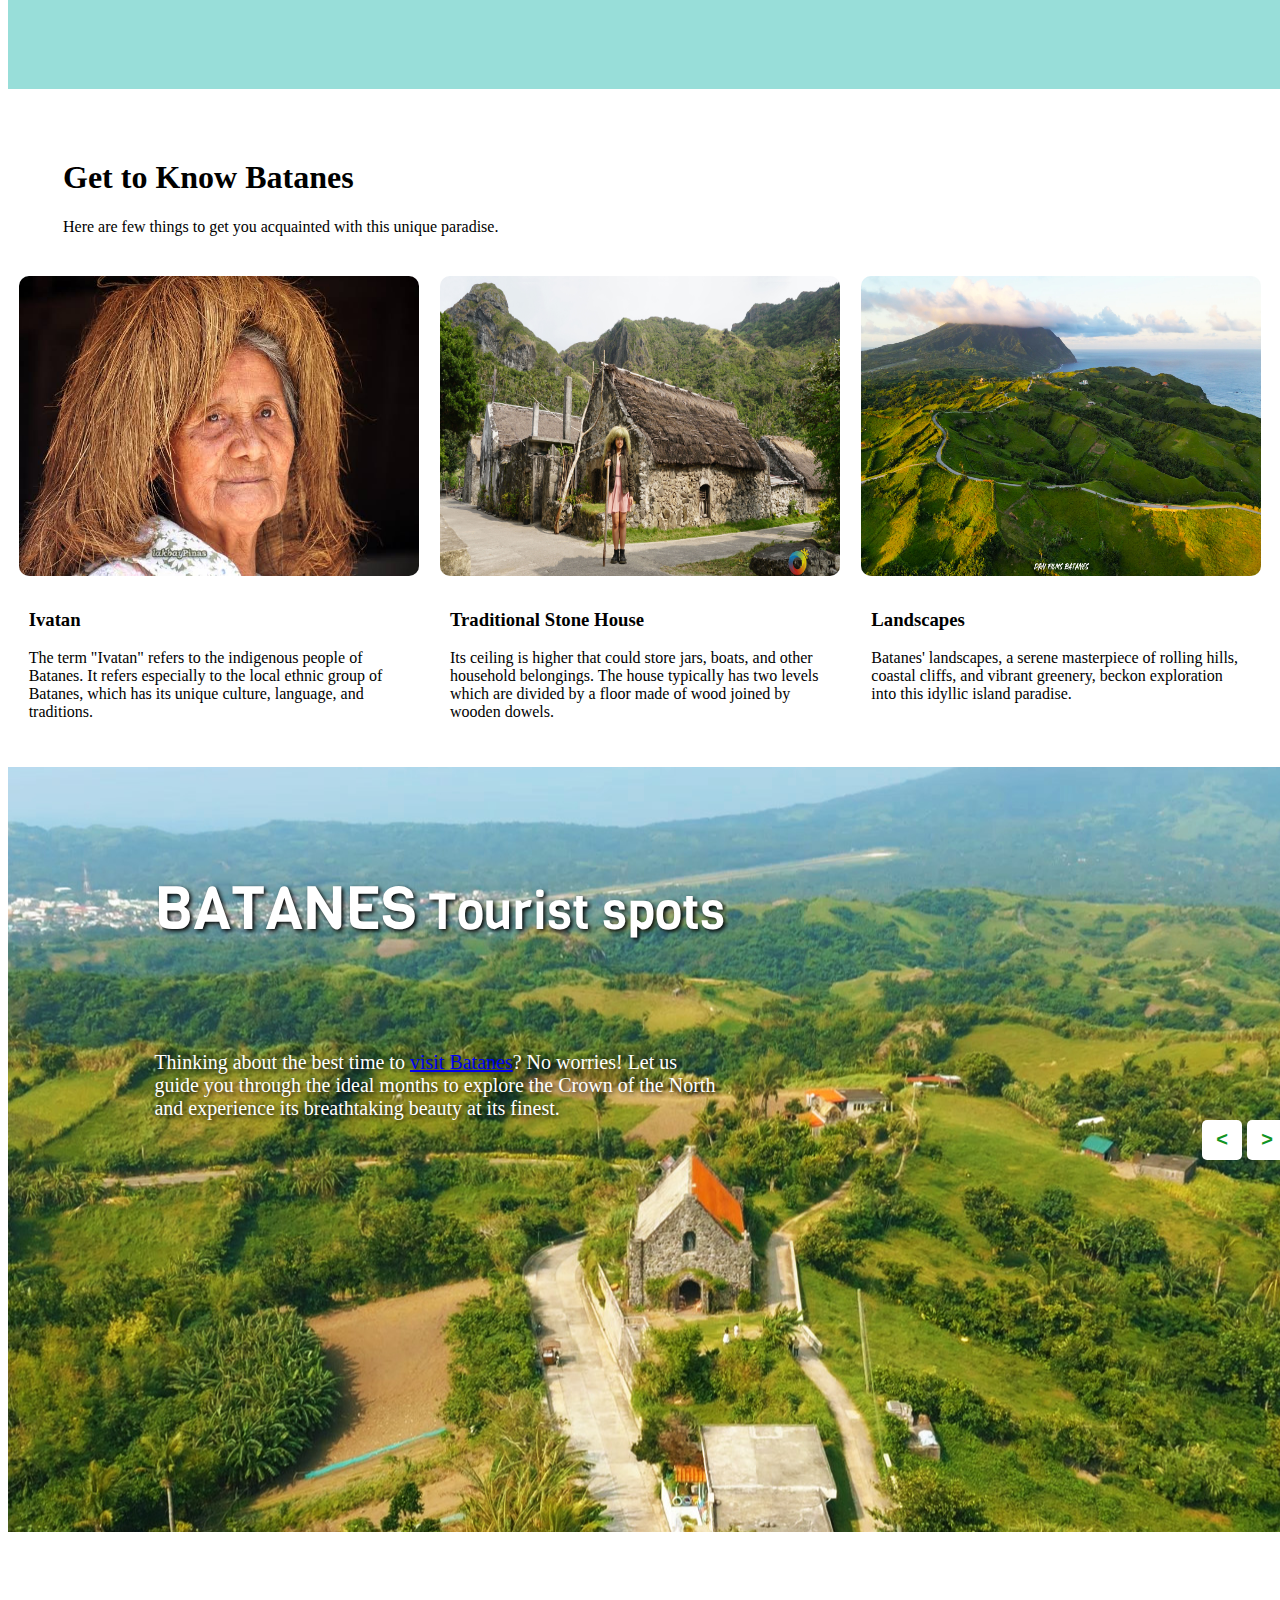
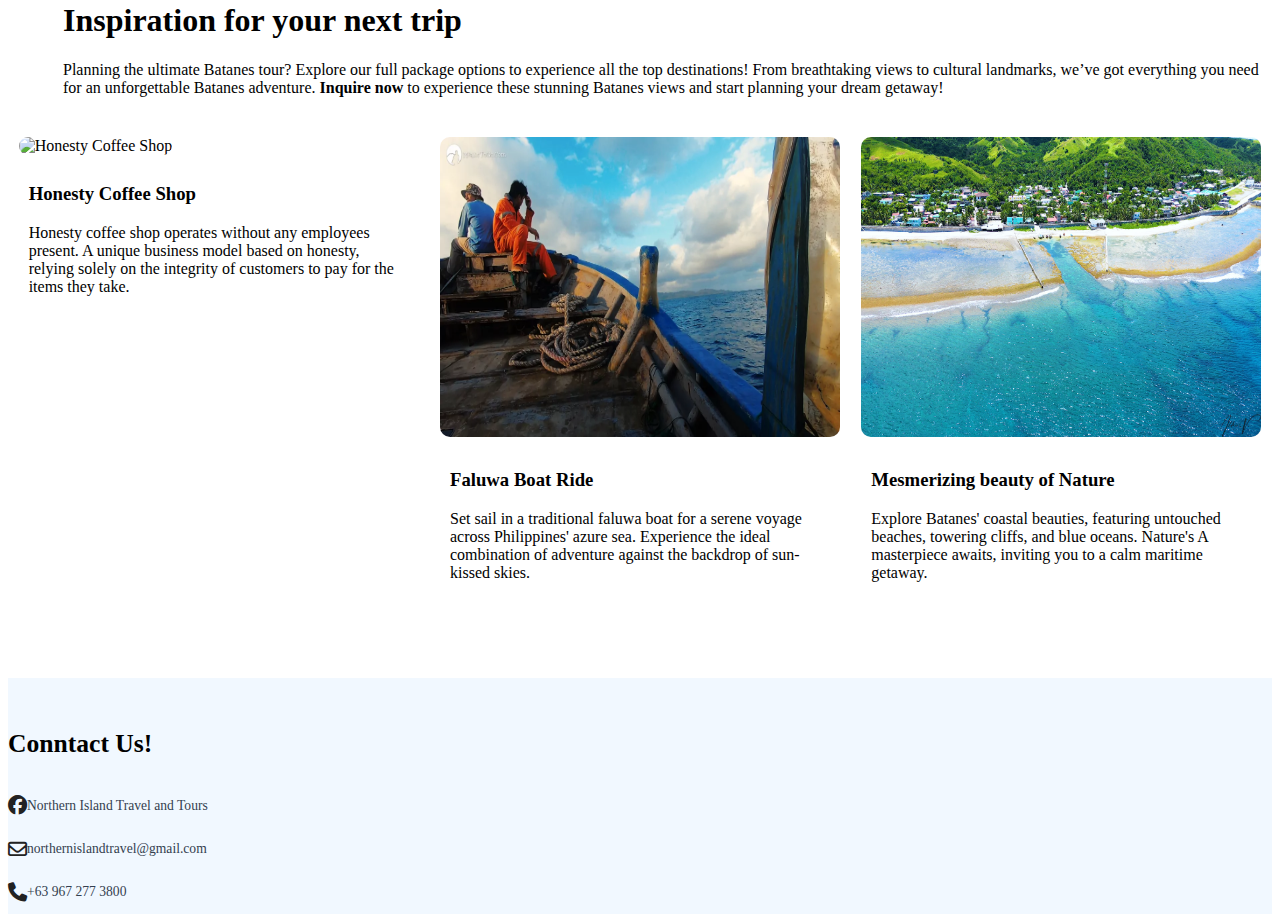
==== commit 7433f5e1: "Update index.html" ====
--- a/index.html
+++ b/index.html
@@ -143,7 +143,7 @@
         <p>
             Planning the ultimate Batanes tour? Explore our full package options to experience all the top destinations!
             From breathtaking views to cultural landmarks, we’ve got everything you need for an unforgettable Batanes adventure.
-            <a href="https://www.facebook.com/northernislandtravelandtours"><b>Inquire now</b>  to experience these stunning Batanes views and start planning your dream getaway!</a> 
+           <b>Inquire now</b>  to experience these stunning Batanes views and start planning your dream getaway!
         </p>
     </div>
 
--- a/css/index.css
+++ b/css/index.css
@@ -1,6 +1,8 @@
-.hero{
-    width: 100%;
-    height:100vh;
+
+
+.hero {
+    width: 100%;
+    height: 100vh;
     position: relative;
     padding: 0.5%;
     display: flex;
@@ -18,8 +20,6 @@
     font-size: 9rem;
     margin-bottom: -30px;
     cursor: default;
-    font-family: 'Poppins', sans-serif;
-    font-family: 'Ultra', serif;
     font-family: 'Viga', sans-serif;
 }
 
@@ -39,8 +39,6 @@
         font-size: 2rem;
         margin-bottom: -30px;
         cursor: default;
-        font-family: 'Poppins', sans-serif;
-        font-family: 'Ultra', serif;
         font-family: 'Viga', sans-serif;
     }
 }
@@ -49,10 +47,6 @@
     .hero div h1 {
         margin-bottom: 0px;
         font-size: 2rem;
-        cursor: default;
-        font-family: 'Poppins', sans-serif;
-        font-family: 'Ultra', serif;
-        font-family: 'Viga', sans-serif;
     }
 
     .hero div p {
@@ -60,11 +54,9 @@
     }
 }
 
-
-/*experience summer section*/
-
+/* Places-to-go section */
 .places-to-go {
-    background-color: lemonchiffon;
+    background-color: #98DED9;
     width: 100%;
     padding: 100px 20px;
     text-align: center;
@@ -86,7 +78,7 @@
     height: 100%;
     border-radius: 5px;
     z-index: 6;
-    box-shadow: 5px 10px #888888;
+    box-shadow: 5px 10px #C7FFD8;
     flex: 1;
 }
 
@@ -98,7 +90,7 @@
     flex: 1;
     z-index: 4;
     height: 100%;
-    box-shadow: 5px 10px #888888;
+    box-shadow: 5px 10px #C7FFD8;
 }
 
 .infohold h3 {
@@ -139,16 +131,15 @@
     .infohold h3 {
         font-size: 30px;
         margin-top: 25px;
-        letter-spacing: -1px;
-    }
-}
-
-
-/* 3 cards */
-.heading{
+    }
+}
+
+/* Card section */
+.heading {
     margin-top: 70px;
     margin-left: 55px;
 }
+
 .card-container {
     margin-top: 20px;
     display: flex;
@@ -159,37 +150,32 @@
 .card {
     width: 400px;
     margin: 20px 10px;
-    border-radius: 10px 10px 10px 10px;
+    border-radius: 10px;
 }
 
 .pageCard img {
     height: 300px;
     width: 400px;
-    border-radius: 10px 10px 0px 0px;
-}
-.card-detail{
+    border-radius: 10px 10px 10px 10px;
+}
+
+.card-detail {
     padding: 10px;
 }
 
 @media screen and (max-width: 1200px) {
     .card-container {
-        display: flex;
         flex-direction: column;
-        justify-content: space-around;
-    }
-
+    }
+    
     .card {
         margin-left: auto;
         margin-right: auto;
     }
-
-
-    .pageCard img {
-        border-radius: 10px 10px 0px 0px;
-    }
-}
-
-.placestogoforreal{
+}
+
+/* Placestogoforreal section */
+.placestogoforreal {
     background-image: url('../assets/Batan_view/chgurch.jpg');
     background-position: center;
     width: 100%;
@@ -199,35 +185,34 @@
     transition: 0.5s;
 }
 
-.slider{
+.slider {
     width: 100%;
     height: 700px;
     position: relative;
 }
 
-.main-text{
+.main-text {
     padding: 8% 10%;
     font-size: 50px;
     color: white;
-    font-family: 'Poppins', sans-serif;
-    font-family: 'Ultra', serif;
     font-family: 'Viga', sans-serif;
     text-shadow: 2px 2px 4px #000000;
 }
-.main-text span{
-    font-family: 'Poppins', sans-serif;
-    font-family: 'Ultra', serif;
+
+.main-text span {
     font-family: 'Viga', sans-serif;
     font-size: 60px;
 }
-.paragraph-3rdsec{
+
+.paragraph-3rdsec {
     margin: 0 10%;
     width: 45%;
     font-size: 20px;
     color: white;
     text-shadow: 2px 2px 5px #000000;
 }
-.buttons button{
+
+.buttons button {
     width: 40px;
     height: 40px;
     background-color: white;
@@ -237,26 +222,35 @@
     font-size: 20px;
     margin-right: 5px;
     font-weight: bold;
-    
-}
-.buttons{
+}
+
+.buttons {
     display: flex;
     justify-content: end;
 }
+
+
+/*Phone size*/
 @media screen and (max-width: 1200px) {
-    .main-text{
+    .main-text {
         padding: 4% 5%;
         font-size: 30px;
-        text-shadow: 2px 2px 4px #000000;
-    }
-    .main-text span{
+    }
+
+    .heading {
+        margin-left: 20px;
+    }
+    .heading h1{
+        font-size: 30px;
+    }
+    
+    .main-text span {
         font-size: 40px;
     }
-    .paragraph-3rdsec{
+
+    .paragraph-3rdsec {
         margin: 0 5%;
         width: 70%;
         font-size: 20px;
-        color: white;
-        text-shadow: 2px 2px 5px #000000;
-    }
-}
+    }
+}
--- a/css/footer.css
+++ b/css/footer.css
@@ -1,104 +1,61 @@
-
-
-.grid{
+.grid {
     margin-top: 50px;
     display: flex;
 }
-.footer{
+
+.footer {
     background-color: #F1F8FF;
     padding-top: 25px;
 }
 
-.logo-container{
+.logo-container {
     flex: 1;
+}
 
-}
-.footer .logo{
+.footer .logo {
     margin-left: 50px;
     height: 200px;
     width: 200px;
 }
 
-.connect{
+.connect {
     flex: 1;
 }
 
-.connect h3{
+.connect h3 {
     font-size: 1.6rem;
 }
 
-.contacts{
+.contacts {
     flex: 1;
     display: flex;
     flex-direction: column;
 }
 
-.contacts .icon{
+.contacts .icon {
     display: flex;
     align-items: center;
     text-decoration: none;
     color: #222222;
-    margin: 5px;
-}
-
-.contacts .icon:hover{
-    cursor: pointer;
-    transform: translateY(-2px);
-    transition: 0.3s ease-in-out;
-}
-
-.contacts .icon i {
+    transition: transform 0.3s ease-in-out;
     font-size: 1.2rem;
 }
 
-.contacts .icon p{
+.contacts .icon:hover {
+    cursor: pointer;
+    transform: translateY(-2px);
+}
+
+.contacts .icon p {
     font-size: 0.85rem;
     color: #343F4F;
 }
 
-.to-top{
-    display: flex;
-    font-size: 14px;
-    text-decoration: none;
-    color: #222222;
-}
-.map{
-    grid-column: 7;
-    margin-top: 20px;
-}
-.footer-navigation{
-    flex: 1;
-}
-.footer-navigation ul li{
-    list-style-type: none;
-}
-.footer-navigation ul li a{
-    font-size: 15px;
-    text-decoration: none;
-    color: black;
-    transition: 0.5s;
-}
-.footer-navigation ul li a:hover{
-    font-size: 18px;
-    border-bottom: 3px solid grey;
-}
-.to-top:hover{
-    font-size: 18px;
-    transition: 0.5s;
-    border-bottom: 3px solid grey;
-}
-
-
 
 @media screen and (max-width: 1200px) {
-    .grid{
-        display: flex;
+    .grid {
         flex-direction: column;
         align-items: center;
     }
 
-    .footer-navigation{
-        margin-top: 20px;
-        margin-bottom: 50px;
-    }
-}+}
--- a/css/navbar.css
+++ b/css/navbar.css
@@ -0,0 +1,213 @@
+@import url('https://fonts.googleapis.com/css2?family=Poppins&display=swap');
+@import url('https://fonts.googleapis.com/css2?family=Poppins&family=Ultra&display=swap');
+@import url('https://fonts.googleapis.com/css2?family=Poppins&family=Ultra&family=Viga&display=swap');
+@import url('https://fonts.googleapis.com/css2?family=Montserrat+Alternates&display=swap');
+
+.navbar {
+    position: fixed;
+    top: 0;
+    height: 90px;
+    left: 0;
+    width: 100%;
+    display: flex;
+    justify-content: space-between;
+    align-items: center;
+    background-color: #fff;
+    background: none;
+    color: white;
+    padding: 30px;
+    z-index: 1000;
+}
+.brand-title .tat{
+    margin-left: 24.5px;
+    letter-spacing: 3.8px;
+}
+.brand-title h1{
+    letter-spacing: 2px;
+}
+.navbar-white {
+    position: relative;
+    width: 100%;
+    display: flex;
+    justify-content: space-between;
+    align-items: center;
+    background-color: white;
+    color: black;
+    padding: 30px;
+    z-index: 1000;
+}
+
+.logo {
+    height: 65px;
+    width: 65px;
+    margin-right: 10px;
+    margin-left: 5px;
+    border-radius: 100%;
+}
+
+.navbar-brand {
+    display: flex;
+}
+
+.brand-title {
+    display: flex;
+    flex-direction: column;
+}
+
+.brand-title h1 {
+    font-family: "Libre Baskerville", serif;
+    font-weight: 400;
+    font-style: normal;
+    font-size: 1.5rem;
+    margin-bottom: -10px;
+    margin-top: 2.5px;
+}
+
+.navbar-links {
+    height: 190%;
+    float: right;
+    margin-right: 30px;
+    padding-top: 70px;
+}
+
+.navbar-links ul {
+    display: flex;
+    margin: 0;
+    padding: 0;
+}
+
+.navbar-links li {
+    list-style: none;
+}
+
+
+
+.navbar-links-white {
+    height: 100%;
+    float: right;
+}
+
+.navbar-links-white ul {
+    display: flex;
+    margin: 0;
+    padding: 0;
+}
+
+.navbar-links-white li {
+    list-style: none;
+}
+
+.navbtn {
+    display: block;
+    text-decoration: none;
+    color: white;
+    padding: 1rem;
+}
+
+.navbtn-white {
+    display: block;
+    text-decoration: none;
+    color: black;
+    padding: 1rem;
+}
+
+.navbar-links li:hover {
+    text-decoration: underline;
+    color: #fff;
+    border-radius: 10px;
+    transition: 300ms;
+    transition: transform 0.3s ease-in-out;
+    
+}
+
+.navbar-links-white li:hover {
+    text-decoration: underline;
+    color: #fff;
+    border-radius: 10px;
+    transition: 300ms;
+    transition: transform 0.3s ease-in-out;
+}
+
+
+.toggle-button {
+    position: absolute;
+    top: .75rem;
+    right: 1rem;
+    display: none;
+    flex-direction: column;
+    justify-content: space-between;
+    width: 30px;
+    height: 21px;
+}
+
+ul .dropdown {
+    position: absolute;
+    z-index: 999;
+    display: none;
+}
+
+ul li:hover ul.dropdown {
+    display: block;
+}
+
+ul .dropdown li {
+    flex-direction: column;
+    margin: 0 auto;
+}
+
+.toggle-button .bar {
+    height: 3px;
+    width: 100%;
+    background-color: white;
+    border-radius: 10px;
+}
+
+@media (max-width: 800px) {
+    .navbar {
+        padding: 0.75px;
+        flex-direction: column;
+        align-items: flex-start;
+    }
+    .toggle-button .bar{
+        margin-top: 5px;
+    }
+    .navbtn{
+        margin-top: 5px;
+    }
+
+    .toggle-button {
+        display: flex;
+        
+    }
+
+    .navbar-links {
+        display: none;
+        width: 100%;
+    }
+
+    .navbar-links ul {
+        width: 100%;
+        flex-direction: column;
+    }
+
+    /*Clicking the toggle button will show the choices in the left side, bellow the toggle button*/
+    .navbar-links ul li {
+        text-align: right;
+        margin-top: -10px;
+    }
+
+    .navbar-links ul li a {
+        padding: .5rem 1rem;
+    }
+
+    .navbar-links.active {
+        display: flex;
+    }
+    /*the three line colors in phone size*/
+    .toggle-button .bar {
+        height: 3px;
+        width: 100%;
+        background-color: white;
+        border-radius: 10px;
+    }
+}
